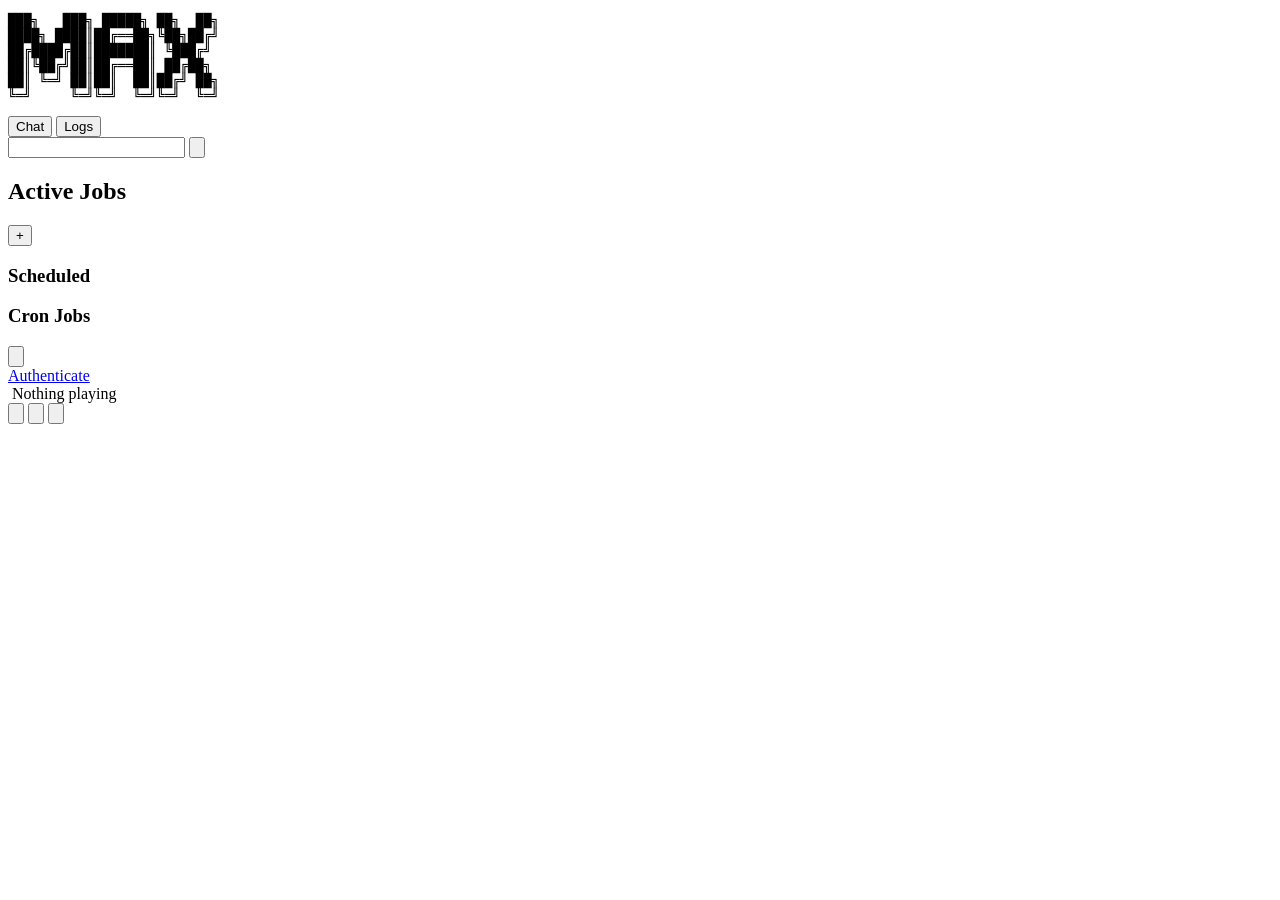
==== web/index.html @ d08f1d7d "Add full CRUD for jobs and make jobs.json authoritative Jobs were appended to the crontab and never " ====
<!DOCTYPE html>
<html>

<head>
    <title>
        Max
    </title>
    <link rel="preconnect" href="https://fonts.googleapis.com">
    <link rel="preconnect" href="https://fonts.gstatic.com" crossorigin>
    <link href="https://fonts.googleapis.com/css2?family=Open+Sans:wght@400;600&display=swap" rel="stylesheet">
    <link rel="stylesheet" href="/static/style.css">
    <script src="https://sdk.scdn.co/spotify-player.js"></script>
    <script src="/static/app.js" defer></script>
</head>
<pre>
███╗   ███╗ █████╗ ██╗  ██╗
████╗ ████║██╔══██╗╚██╗██╔╝
██╔████╔██║███████║ ╚███╔╝
██║╚██╔╝██║██╔══██║ ██╔██╗
██║ ╚═╝ ██║██║  ██║██╔╝ ██╗
╚═╝     ╚═╝╚═╝  ╚═╝╚═╝  ╚═╝
</pre>

<div class="container">
    <div class="tab-bar" role="tablist">
        <button class="tab active" role="tab" aria-selected="true" data-tab="chat">Chat</button>
        <button class="tab" role="tab" aria-selected="false" data-tab="logs">Logs</button>
    </div>

    <div class="tab-panel" data-panel="logs" hidden>
        <div class="logs-toolbar">
            <span class="logs-status">connecting…</span>
            <label class="logs-follow">
                <input type="checkbox" class="logs-follow-toggle" checked>
                Follow
            </label>
            <button class="logs-clear">Clear</button>
        </div>
        <div class="logs-output"></div>
    </div>

    <div class="tab-panel active" data-panel="chat">
        <div class="messages"></div>
        <div class="chat-input-bar">
            <input type="text">
            <button class="send-button" aria-label="Send">
                <svg viewBox="0 0 24 24">
                    <line x1="12" y1="19" x2="12" y2="5"></line>
                    <polyline points="5 12 12 5 19 12"></polyline>
                </svg>
            </button>
        </div>
    </div>
</div>

<div class="sidebar">
    <div class="jobs-container">
        <div class="jobs-header">
            <h2>Active Jobs</h2>
            <button class="job-add-button" aria-label="Add job" title="Add job">+</button>
        </div>

        <form class="job-form" hidden>
            <input type="text" class="job-field-name" placeholder="Name" maxlength="60">
            <select class="job-field-preset">
                <option value="0 9 * * *">Every day at 9:00 AM</option>
                <option value="0 8-23 * * *">Every hour, 8 AM – 11 PM</option>
                <option value="15 7 * * 1-5">Weekdays at 7:15 AM</option>
                <option value="0 18 * * 1-5">Weekdays at 6:00 PM</option>
                <option value="0 12 * * *">Every day at noon</option>
                <option value="0 22 * * *">Every day at 10:00 PM</option>
                <option value="0 10 * * 6">Saturdays at 10:00 AM</option>
                <option value="0 10 1 * *">Monthly, 1st at 10:00 AM</option>
                <option value="__once__">One time only…</option>
                <option value="__custom__">Custom cron…</option>
            </select>
            <input type="text" class="job-field-schedule" placeholder="0 9 * * *" hidden>
            <input type="datetime-local" class="job-field-runat" hidden>
            <textarea class="job-field-prompt" rows="3"
                placeholder="What should Max say, and why? (a note to itself, not a literal message)"></textarea>
            <div class="job-form-actions">
                <span class="job-form-error"></span>
                <button type="button" class="job-cancel">Cancel</button>
                <button type="submit" class="job-save">Save</button>
            </div>
        </form>

        <h3>Scheduled</h3>
        <div class="scheduled-jobs"></div>
        <h3>Cron Jobs</h3>
        <div class="cron-jobs"></div>
    </div>

    <div class="spotify-container">
        <button class="spotify-menu-button" aria-label="More options">
            <svg viewBox="0 0 24 24"><circle cx="5" cy="12" r="1.5"/><circle cx="12" cy="12" r="1.5"/><circle cx="19" cy="12" r="1.5"/></svg>
        </button>
        <div class="spotify-menu">
            <a href="/max/spotify/authenticate">Authenticate</a>
        </div>
        <img class="album-art" src="" alt="">
        <span class="track-name">Nothing playing</span>
        <span class="artist-name">&nbsp;</span>
        <div class="spotify-controls">
            <button class="spotify-prev" aria-label="Previous">
                <svg viewBox="0 0 24 24"><path d="M6 6h2v12H6zm3.5 6l8.5 6V6z"/></svg>
            </button>
            <button class="spotify-play-pause play-pause" aria-label="Play/Pause">
                <svg class="icon-play" viewBox="0 0 24 24"><path d="M8 5v14l11-7z"/></svg>
                <svg class="icon-pause" viewBox="0 0 24 24" style="display:none"><path d="M6 5h4v14H6zm8 0h4v14h-4z"/></svg>
            </button>
            <button class="spotify-next" aria-label="Next">
                <svg viewBox="0 0 24 24"><path d="M16 6h2v12h-2zM6 6l8.5 6L6 18z"/></svg>
            </button>
        </div>
    </div>
</div>

</html>
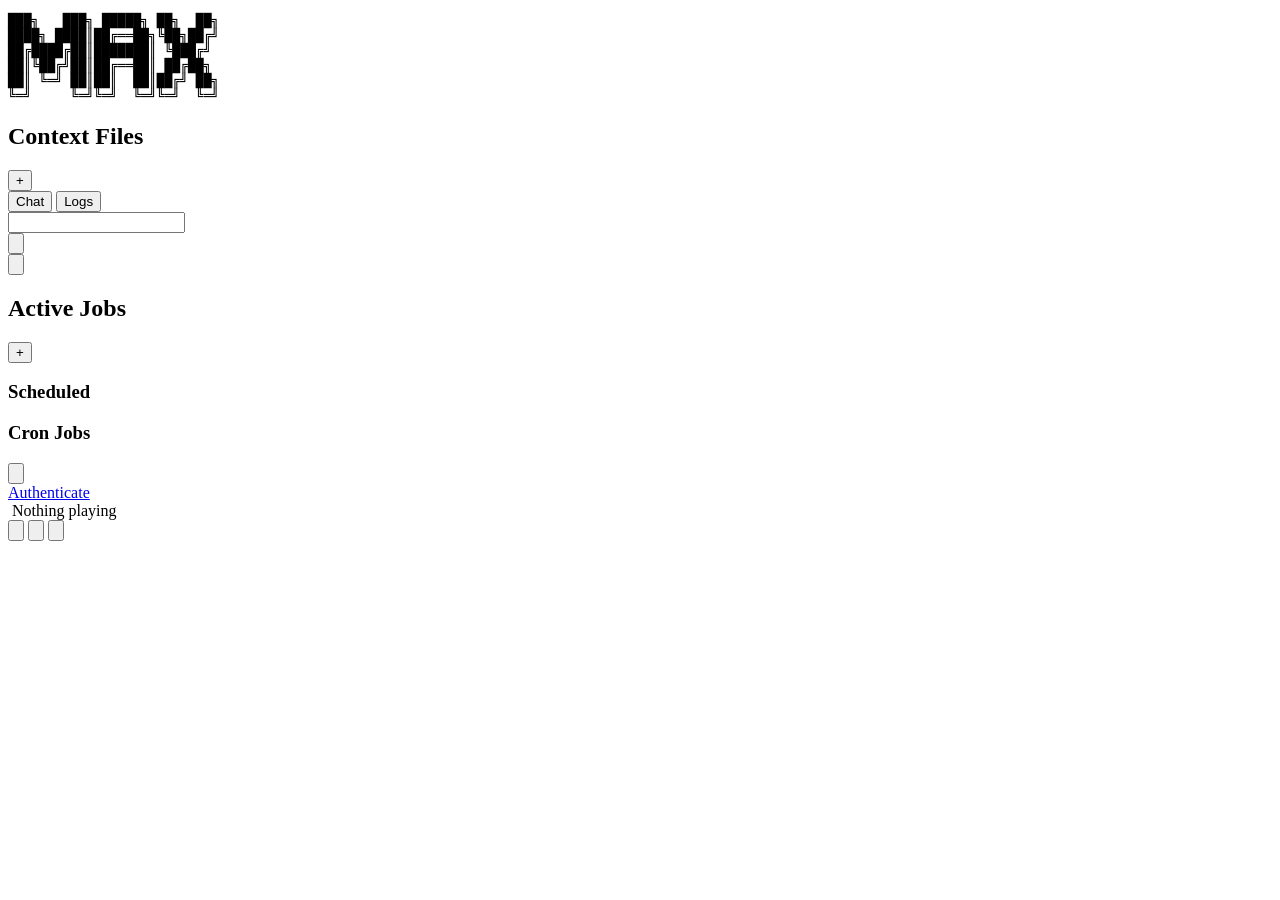
==== commit 87ebb20c: "Redesign the web UI: split layout, in-container file editor, model picker - Move the chat container " ====
--- a/web/index.html
+++ b/web/index.html
@@ -5,6 +5,7 @@
     <title>
         Max
     </title>
+    <link rel="icon" type="image/png" href="/assets/max.png">
     <link rel="preconnect" href="https://fonts.googleapis.com">
     <link rel="preconnect" href="https://fonts.gstatic.com" crossorigin>
     <link href="https://fonts.googleapis.com/css2?family=Open+Sans:wght@400;600&display=swap" rel="stylesheet">
@@ -21,35 +22,93 @@
 ╚═╝     ╚═╝╚═╝  ╚═╝╚═╝  ╚═╝
 </pre>
 
-<div class="container">
+<div class="app-layout">
+
+<div class="context-panel">
+    <div class="context-header">
+        <h2>Context Files</h2>
+        <button class="context-file-add" aria-label="New file" title="New file">+</button>
+    </div>
+    <div class="context-file-list"></div>
+</div>
+
+<div class="context-confirm-overlay" hidden>
+    <div class="context-confirm-dialog">
+        <p>Save changes to <span class="context-confirm-filename"></span>?</p>
+        <div class="context-confirm-actions">
+            <button class="context-confirm-cancel">Cancel</button>
+            <button class="context-confirm-ok">Save</button>
+        </div>
+    </div>
+</div>
+
+<div class="chat-column">
     <div class="tab-bar" role="tablist">
         <button class="tab active" role="tab" aria-selected="true" data-tab="chat">Chat</button>
         <button class="tab" role="tab" aria-selected="false" data-tab="logs">Logs</button>
     </div>
 
-    <div class="tab-panel" data-panel="logs" hidden>
-        <div class="logs-toolbar">
-            <span class="logs-status">connecting…</span>
-            <label class="logs-follow">
-                <input type="checkbox" class="logs-follow-toggle" checked>
-                Follow
-            </label>
-            <button class="logs-clear">Clear</button>
+    <div class="container">
+        <div class="tab-panel" data-panel="logs" hidden>
+            <div class="logs-toolbar">
+                <span class="logs-status">connecting…</span>
+                <label class="logs-follow">
+                    <input type="checkbox" class="logs-follow-toggle" checked>
+                    Follow
+                </label>
+                <button class="logs-clear">Clear</button>
+            </div>
+            <div class="logs-output"></div>
         </div>
-        <div class="logs-output"></div>
+
+        <div class="tab-panel active" data-panel="chat">
+            <div class="messages"></div>
+        </div>
+
+        <div class="tab-panel" data-panel="editor" hidden>
+            <div class="editor-empty">Select a file from Context Files to edit.</div>
+            <div class="editor-content" hidden>
+                <div class="editor-toolbar">
+                    <span class="editor-filename"></span>
+                    <span class="editor-tokens"></span>
+                    <input type="text" class="editor-filename-input" placeholder="new-file.md" hidden>
+                    <div class="editor-subtabs" role="tablist">
+                        <button class="editor-subtab active" role="tab" data-subtab="preview">Preview</button>
+                        <button class="editor-subtab" role="tab" data-subtab="markdown">Markdown</button>
+                    </div>
+                    <span class="editor-error"></span>
+                    <button class="editor-save" hidden>Save</button>
+                </div>
+                <textarea class="editor-textarea" spellcheck="false"></textarea>
+                <div class="editor-preview" hidden></div>
+            </div>
+        </div>
     </div>
 
-    <div class="tab-panel active" data-panel="chat">
-        <div class="messages"></div>
-        <div class="chat-input-bar">
-            <input type="text">
-            <button class="send-button" aria-label="Send">
-                <svg viewBox="0 0 24 24">
-                    <line x1="12" y1="19" x2="12" y2="5"></line>
-                    <polyline points="5 12 12 5 19 12"></polyline>
+    <div class="context-usage-bar">
+        <div class="context-usage-track">
+            <div class="context-usage-fill"></div>
+        </div>
+        <span class="context-usage-label"></span>
+    </div>
+
+    <div class="chat-input-bar">
+        <input type="text">
+        <div class="model-picker">
+            <button type="button" class="model-picker-button" aria-haspopup="listbox" aria-expanded="false" aria-label="Model">
+                <span class="model-picker-label"></span>
+                <svg class="model-picker-chevron" viewBox="0 0 24 24">
+                    <polyline points="6 9 12 15 18 9"></polyline>
                 </svg>
             </button>
+            <ul class="model-picker-list" role="listbox" hidden></ul>
         </div>
+        <button class="send-button" aria-label="Send">
+            <svg viewBox="0 0 24 24">
+                <line x1="12" y1="19" x2="12" y2="5"></line>
+                <polyline points="5 12 12 5 19 12"></polyline>
+            </svg>
+        </button>
     </div>
 </div>
 
@@ -85,10 +144,16 @@
             </div>
         </form>
 
-        <h3>Scheduled</h3>
-        <div class="scheduled-jobs"></div>
-        <h3>Cron Jobs</h3>
-        <div class="cron-jobs"></div>
+        <div class="job-columns">
+            <div class="job-column">
+                <h3>Scheduled</h3>
+                <div class="scheduled-jobs"></div>
+            </div>
+            <div class="job-column">
+                <h3>Cron Jobs</h3>
+                <div class="cron-jobs"></div>
+            </div>
+        </div>
     </div>
 
     <div class="spotify-container">
@@ -116,4 +181,6 @@
     </div>
 </div>
 
+</div>
+
 </html>
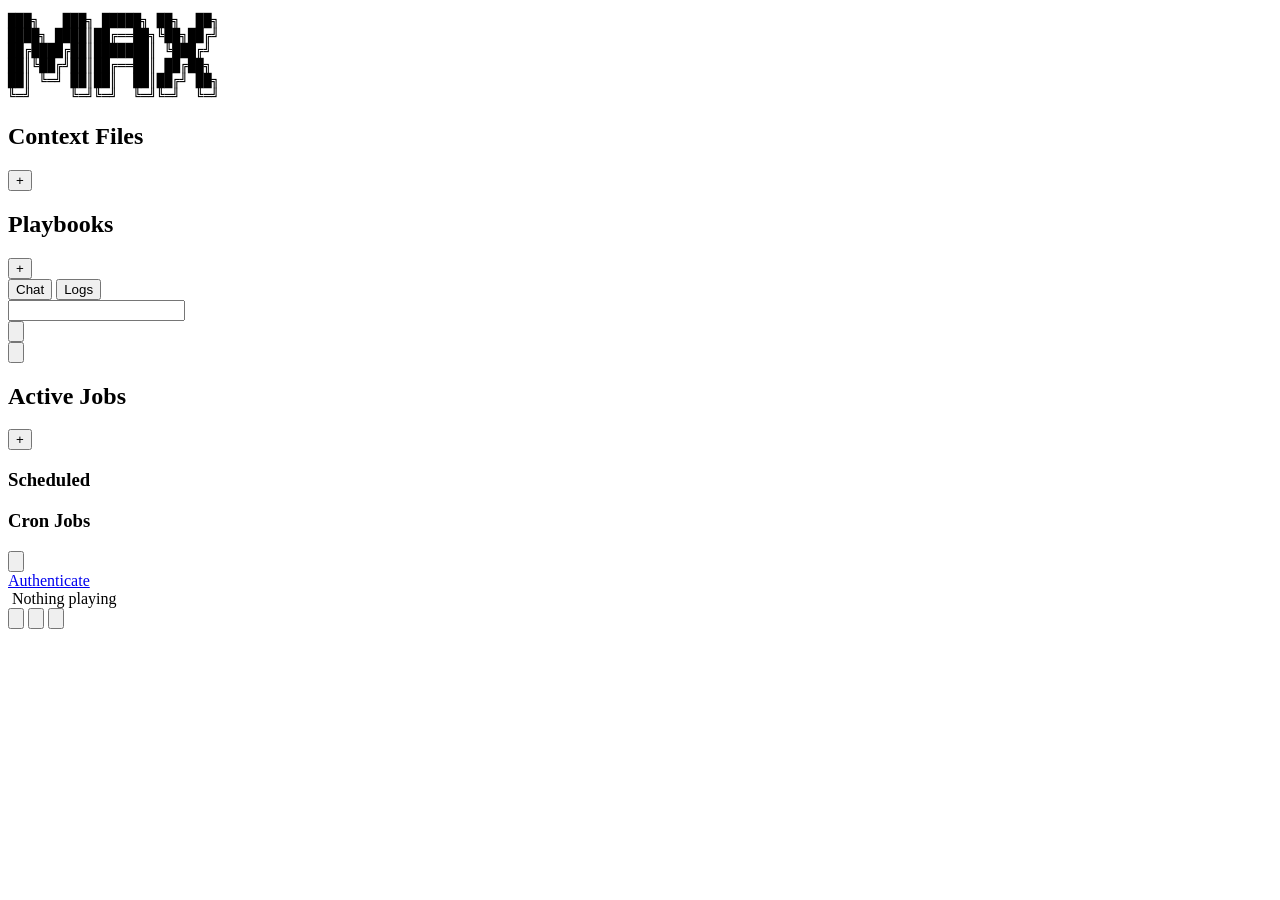
==== commit 14b77cda: "Discover Ollama models dynamically, support nested context/skill files, refresh file list - utils/ag" ====
--- a/web/index.html
+++ b/web/index.html
@@ -25,11 +25,20 @@
 <div class="app-layout">
 
 <div class="context-panel">
-    <div class="context-header">
-        <h2>Context Files</h2>
-        <button class="context-file-add" aria-label="New file" title="New file">+</button>
+    <div class="context-card">
+        <div class="context-header">
+            <h2>Context Files</h2>
+            <button class="context-file-add" aria-label="New file" title="New file">+</button>
+        </div>
+        <div class="context-file-list"></div>
     </div>
-    <div class="context-file-list"></div>
+    <div class="context-card">
+        <div class="context-header">
+            <h2>Playbooks</h2>
+            <button class="skill-file-add" aria-label="New playbook" title="New playbook">+</button>
+        </div>
+        <div class="skill-file-list"></div>
+    </div>
 </div>
 
 <div class="context-confirm-overlay" hidden>
@@ -66,7 +75,7 @@
         </div>
 
         <div class="tab-panel" data-panel="editor" hidden>
-            <div class="editor-empty">Select a file from Context Files to edit.</div>
+            <div class="editor-empty">Select a file from Context Files or Playbooks to edit.</div>
             <div class="editor-content" hidden>
                 <div class="editor-toolbar">
                     <span class="editor-filename"></span>
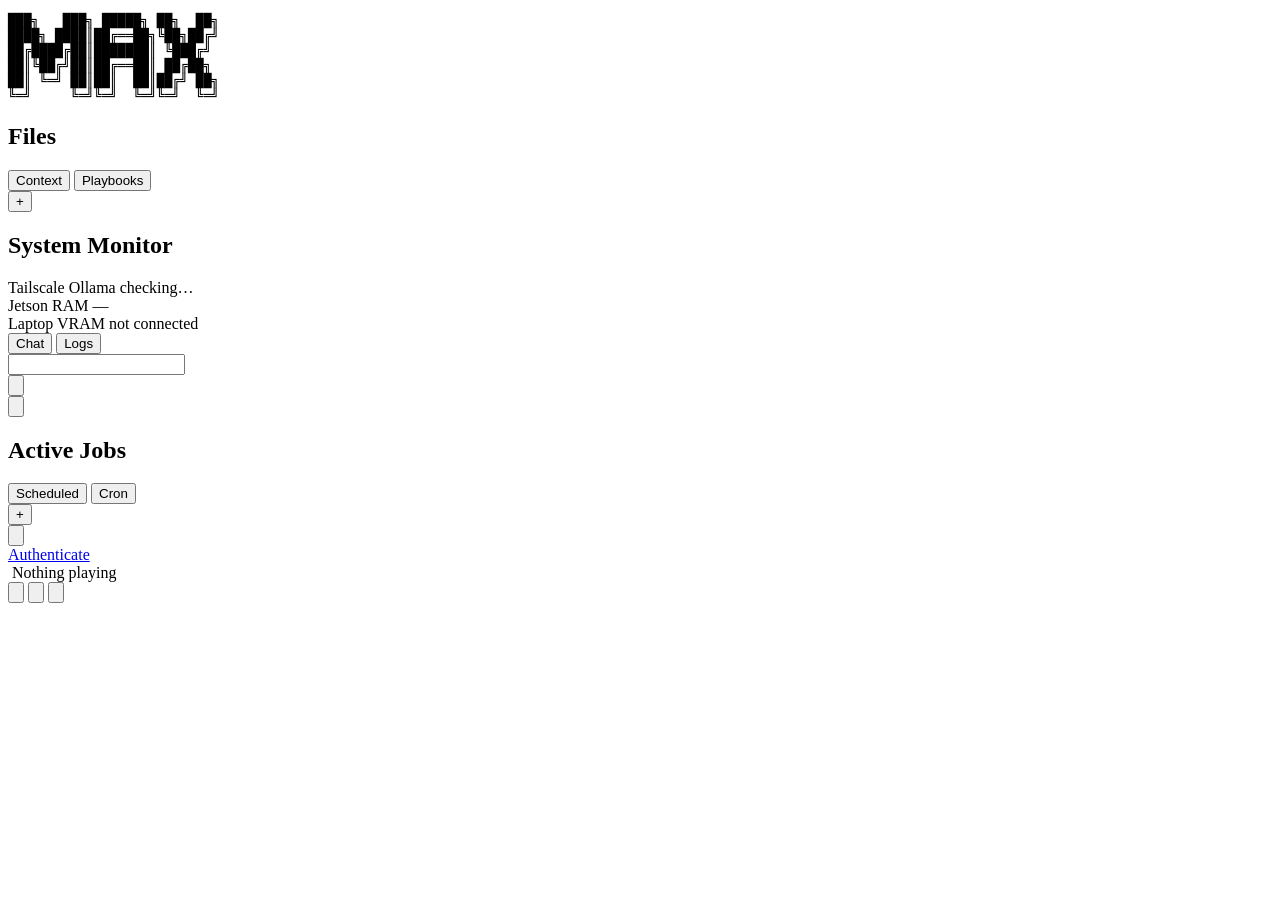
==== commit 8505ea2c: "Add inference fallback across models, tab-cycle jobs/files cards, add system monitor Remembers the l" ====
--- a/web/index.html
+++ b/web/index.html
@@ -27,17 +27,39 @@
 <div class="context-panel">
     <div class="context-card">
         <div class="context-header">
-            <h2>Context Files</h2>
+            <h2>Files</h2>
+            <div class="context-subtabs" role="tablist">
+                <button class="context-subtab active" role="tab" data-subtab="context">Context</button>
+                <button class="context-subtab" role="tab" data-subtab="skill">Playbooks</button>
+            </div>
             <button class="context-file-add" aria-label="New file" title="New file">+</button>
-        </div>
-        <div class="context-file-list"></div>
+            <button class="skill-file-add" aria-label="New playbook" title="New playbook" hidden>+</button>
+        </div>
+        <div class="context-file-list context-file-panel active"></div>
+        <div class="skill-file-list context-file-panel"></div>
     </div>
     <div class="context-card">
         <div class="context-header">
-            <h2>Playbooks</h2>
-            <button class="skill-file-add" aria-label="New playbook" title="New playbook">+</button>
-        </div>
-        <div class="skill-file-list"></div>
+            <h2>System Monitor</h2>
+        </div>
+        <div class="sysmon-panel">
+            <div class="sysmon-row">
+                <span class="sysmon-label">Tailscale Ollama</span>
+                <span class="sysmon-status" data-state="unknown">checking…</span>
+            </div>
+            <div class="sysmon-row">
+                <span class="sysmon-label">Jetson RAM</span>
+                <span class="sysmon-value sysmon-ram-value">—</span>
+            </div>
+            <div class="sysmon-bar">
+                <div class="sysmon-bar-fill sysmon-ram-fill" style="width: 0%"></div>
+            </div>
+            <div class="sysmon-row">
+                <span class="sysmon-label">Laptop VRAM</span>
+                <span class="sysmon-value sysmon-placeholder">not connected</span>
+            </div>
+            <div class="sysmon-bar sysmon-bar-placeholder"></div>
+        </div>
     </div>
 </div>
 
@@ -125,6 +147,10 @@
     <div class="jobs-container">
         <div class="jobs-header">
             <h2>Active Jobs</h2>
+            <div class="job-subtabs" role="tablist">
+                <button class="job-subtab active" role="tab" data-subtab="scheduled">Scheduled</button>
+                <button class="job-subtab" role="tab" data-subtab="cron">Cron</button>
+            </div>
             <button class="job-add-button" aria-label="Add job" title="Add job">+</button>
         </div>
 
@@ -153,15 +179,9 @@
             </div>
         </form>
 
-        <div class="job-columns">
-            <div class="job-column">
-                <h3>Scheduled</h3>
-                <div class="scheduled-jobs"></div>
-            </div>
-            <div class="job-column">
-                <h3>Cron Jobs</h3>
-                <div class="cron-jobs"></div>
-            </div>
+        <div class="job-panels">
+            <div class="scheduled-jobs job-panel active"></div>
+            <div class="cron-jobs job-panel"></div>
         </div>
     </div>
 
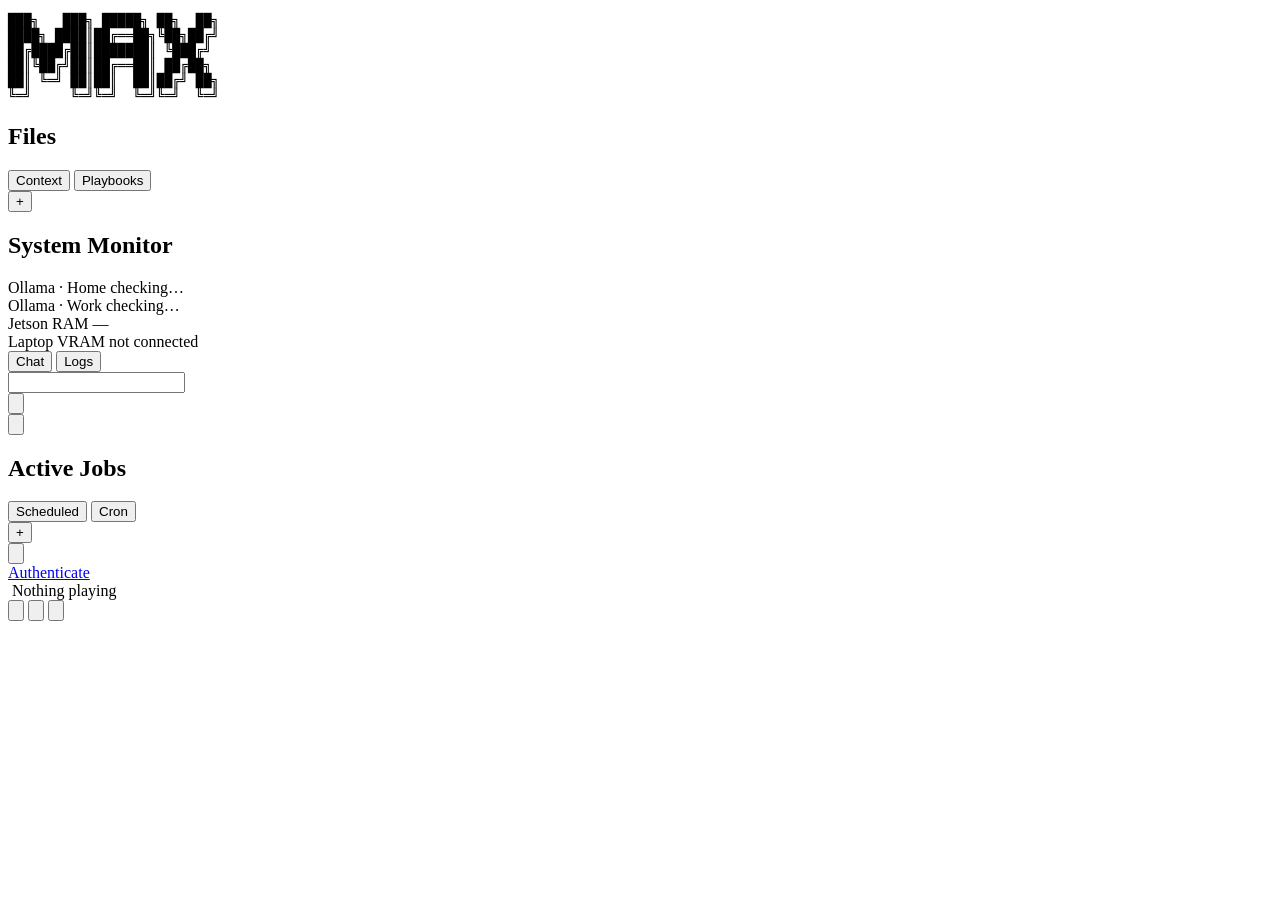
==== commit 6feecb3c: "Split Tailscale Ollama into home/work providers, cache Spotify token, match jobs card width Home (ex" ====
--- a/web/index.html
+++ b/web/index.html
@@ -44,8 +44,12 @@
         </div>
         <div class="sysmon-panel">
             <div class="sysmon-row">
-                <span class="sysmon-label">Tailscale Ollama</span>
-                <span class="sysmon-status" data-state="unknown">checking…</span>
+                <span class="sysmon-label">Ollama · Home</span>
+                <span class="sysmon-status sysmon-ollama-home" data-state="unknown">checking…</span>
+            </div>
+            <div class="sysmon-row">
+                <span class="sysmon-label">Ollama · Work</span>
+                <span class="sysmon-status sysmon-ollama-work" data-state="unknown">checking…</span>
             </div>
             <div class="sysmon-row">
                 <span class="sysmon-label">Jetson RAM</span>
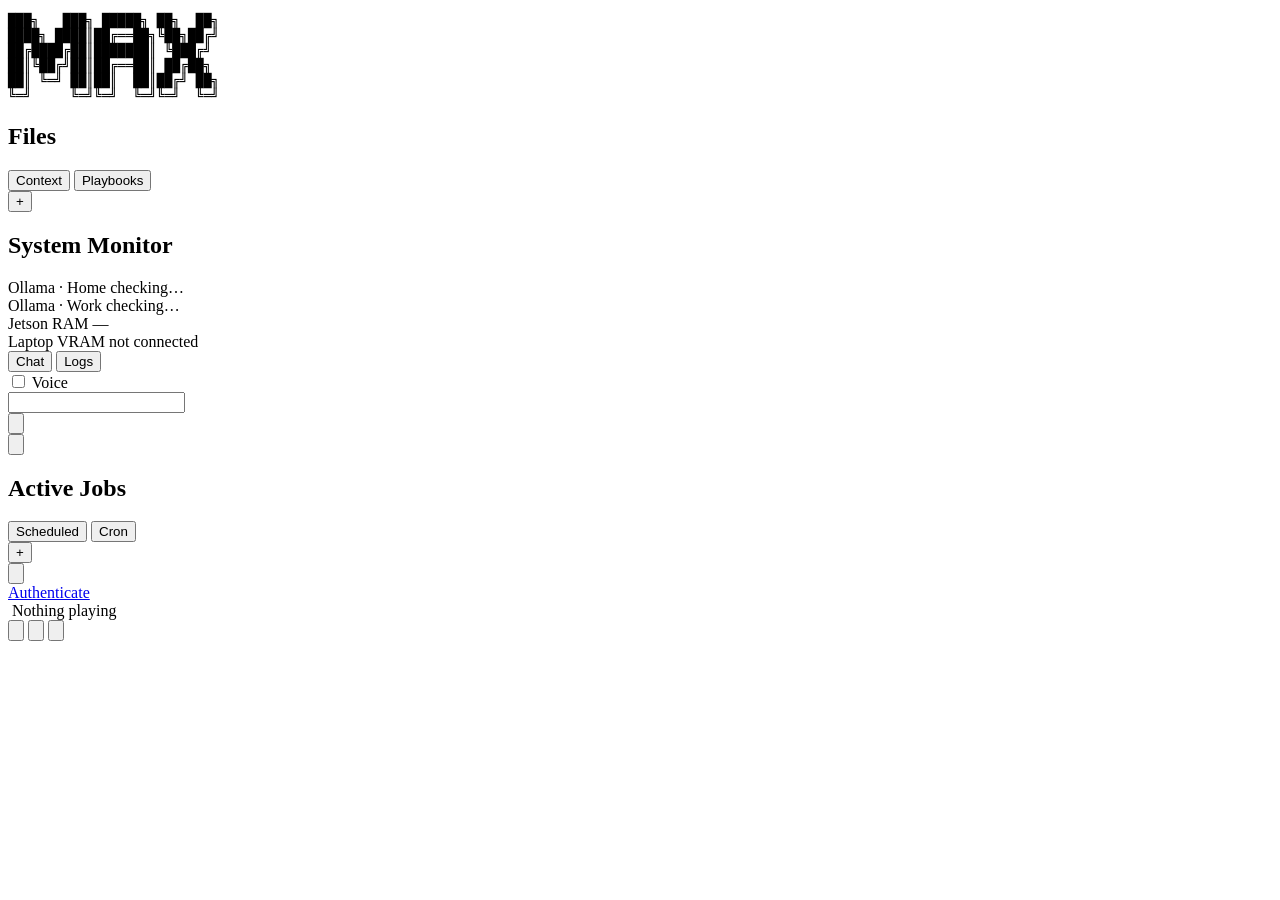
==== commit bd47713c: "Add self-hosted Kokoro TTS with a streaming Voice toggle Speaks streamed assistant replies aloud via" ====
--- a/web/index.html
+++ b/web/index.html
@@ -84,6 +84,13 @@
     </div>
 
     <div class="container">
+        <div class="chat-toolbar">
+            <label class="voice-toggle">
+                <input type="checkbox" class="voice-toggle-checkbox">
+                Voice
+            </label>
+        </div>
+
         <div class="tab-panel" data-panel="logs" hidden>
             <div class="logs-toolbar">
                 <span class="logs-status">connecting…</span>
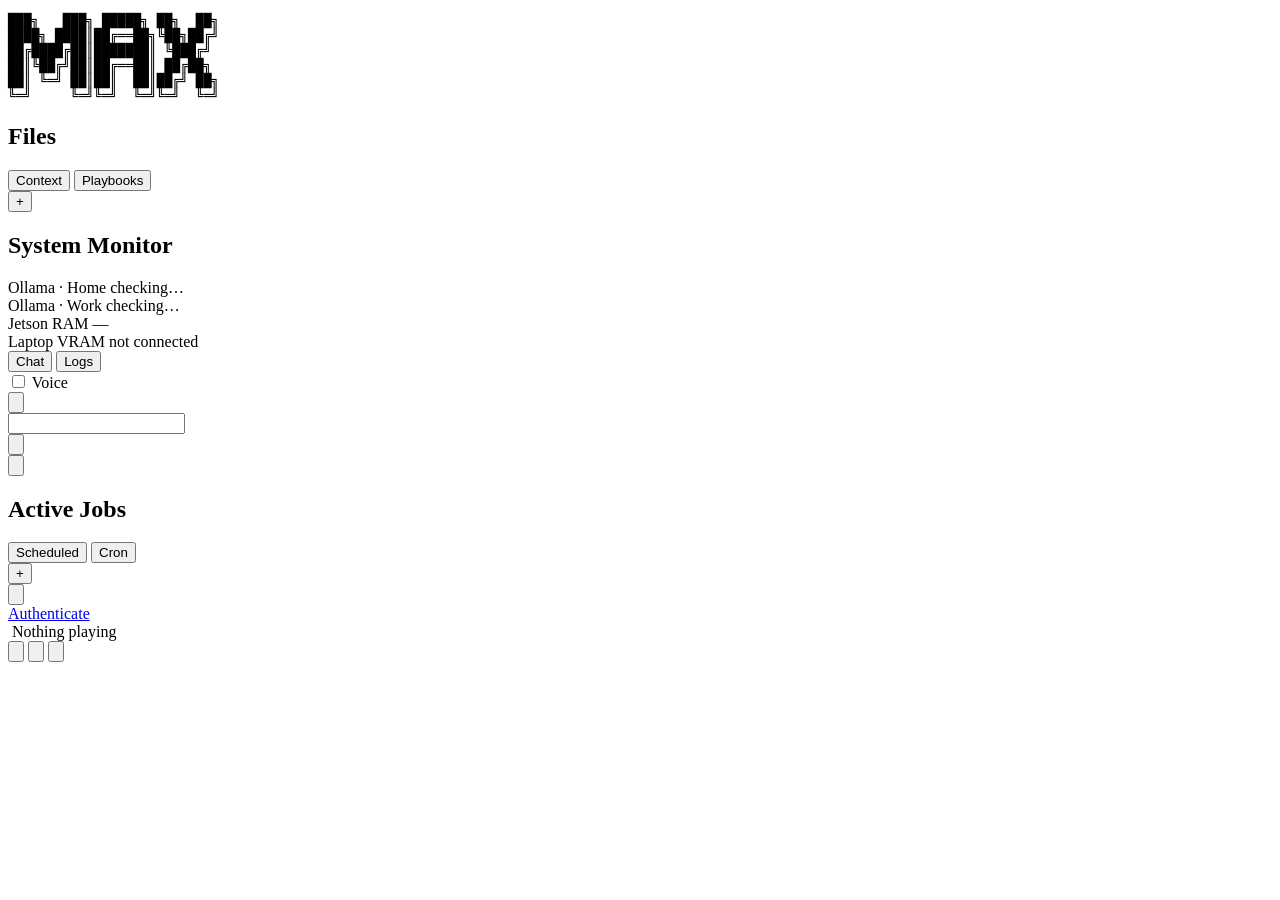
==== commit 16b929f1: "Add Discord bot, persona variables, and a context breakdown in the UI Discord (utils/discord_functio" ====
--- a/web/index.html
+++ b/web/index.html
@@ -77,6 +77,17 @@
     </div>
 </div>
 
+<div class="injected-overlay" hidden>
+    <div class="injected-dialog">
+        <div class="injected-header">
+            <h2 class="injected-title"></h2>
+            <span class="injected-meta"></span>
+            <button class="injected-close" aria-label="Close">&times;</button>
+        </div>
+        <pre class="injected-body"></pre>
+    </div>
+</div>
+
 <div class="chat-column">
     <div class="tab-bar" role="tablist">
         <button class="tab active" role="tab" aria-selected="true" data-tab="chat">Chat</button>
@@ -128,10 +139,19 @@
     </div>
 
     <div class="context-usage-bar">
-        <div class="context-usage-track">
-            <div class="context-usage-fill"></div>
-        </div>
-        <span class="context-usage-label"></span>
+        <button type="button" class="context-usage-toggle" aria-expanded="false" title="What's in Max's context">
+            <div class="context-usage-track">
+                <div class="context-usage-fill"></div>
+            </div>
+            <span class="context-usage-label"></span>
+            <svg class="context-usage-chevron" viewBox="0 0 24 24">
+                <polyline points="6 9 12 15 18 9"></polyline>
+            </svg>
+        </button>
+        <div class="context-breakdown" hidden>
+            <div class="context-breakdown-stack"></div>
+            <div class="context-breakdown-rows"></div>
+        </div>
     </div>
 
     <div class="chat-input-bar">
